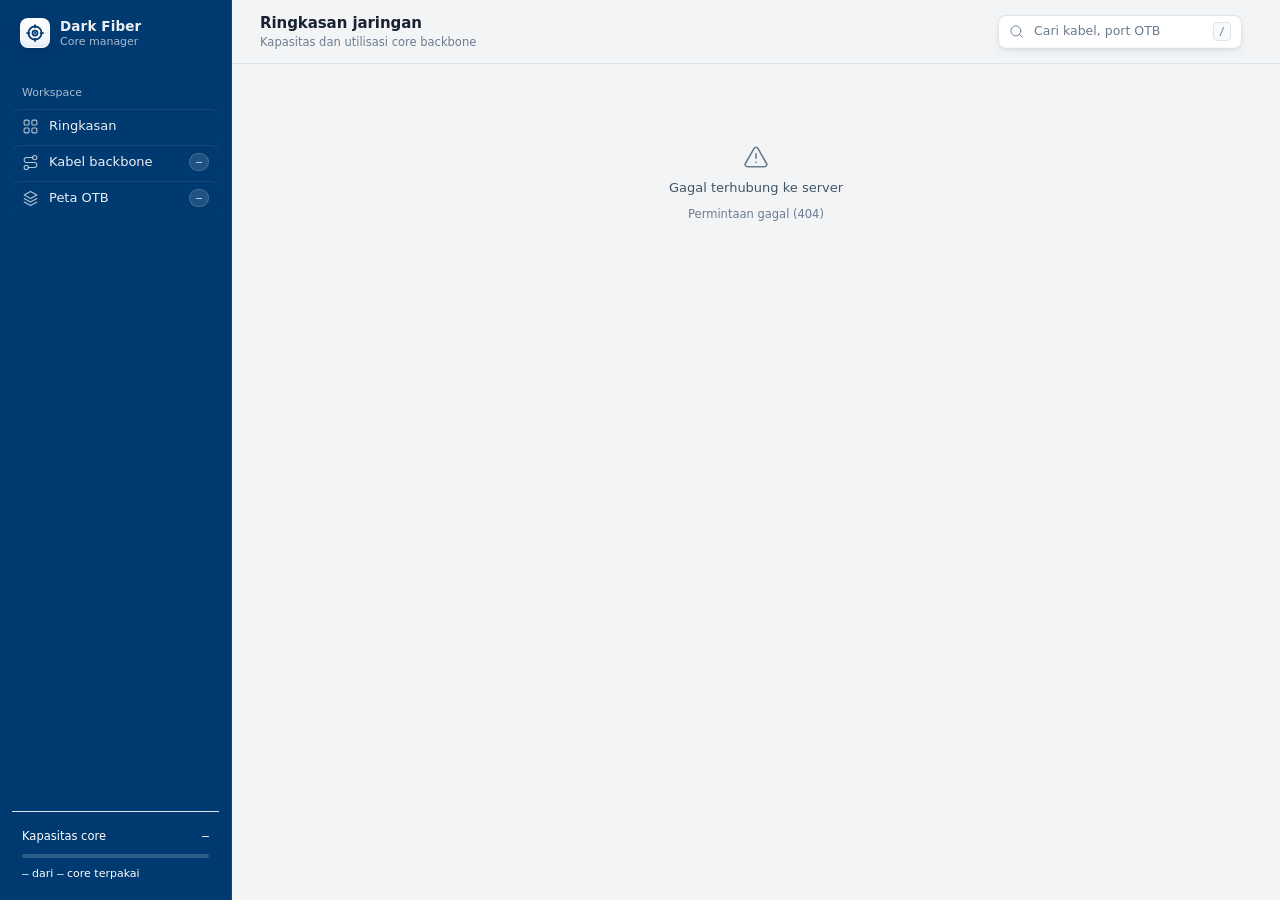
==== public/index.html @ 8e258a44 "fix(vercel): add public static web assets" ====
<!DOCTYPE html>
<html lang="id">
<head>
<meta charset="UTF-8">
<meta name="viewport" content="width=device-width, initial-scale=1.0">
<meta name="color-scheme" content="dark">
<title>Dark Fiber Core Manager</title>
  <link rel="icon" href="data:image/svg+xml,%3Csvg xmlns='http://www.w3.org/2000/svg' viewBox='0 0 32 32'%3E%3Crect width='32' height='32' rx='7' fill='%23ffffff'/%3E%3Cg fill='none' stroke='%23003a70' stroke-width='2.8' stroke-linecap='round' stroke-linejoin='round'%3E%3Ccircle cx='16' cy='16' r='10.5'/%3E%3Ccircle cx='16' cy='16' r='4'/%3E%3Cpath d='M16 3.2v3.8M16 25v3.8M3.2 16H7M25 16h3.8'/%3E%3C/g%3E%3Ccircle cx='16' cy='16' r='1.7' fill='%23003a70'/%3E%3C/svg%3E">
<link rel="stylesheet" href="styles.css">
</head>
<body>
<svg class="sprite" aria-hidden="true">
  <symbol id="i-grid" viewBox="0 0 24 24"><rect x="3" y="3" width="7" height="7" rx="1.5"/><rect x="14" y="3" width="7" height="7" rx="1.5"/><rect x="3" y="14" width="7" height="7" rx="1.5"/><rect x="14" y="14" width="7" height="7" rx="1.5"/></symbol>
  <symbol id="i-route" viewBox="0 0 24 24"><circle cx="6" cy="19" r="3"/><path d="M9 19h8.5a3.5 3.5 0 0 0 0-7h-11a3.5 3.5 0 0 1 0-7H15"/><circle cx="18" cy="5" r="3"/></symbol>
  <symbol id="i-users" viewBox="0 0 24 24"><path d="M16 21v-2a4 4 0 0 0-4-4H6a4 4 0 0 0-4 4v2"/><circle cx="9" cy="7" r="4"/><path d="M22 21v-2a4 4 0 0 0-3-3.87"/><path d="M16 3.13a4 4 0 0 1 0 7.75"/></symbol>
  <symbol id="i-file" viewBox="0 0 24 24"><path d="M14 2H6a2 2 0 0 0-2 2v16a2 2 0 0 0 2 2h12a2 2 0 0 0 2-2V8z"/><path d="M14 2v6h6"/><path d="M16 13H8"/><path d="M16 17H8"/><path d="M10 9H8"/></symbol>
  <symbol id="i-search" viewBox="0 0 24 24"><circle cx="11" cy="11" r="8"/><path d="m21 21-4.3-4.3"/></symbol>
  <symbol id="i-plus" viewBox="0 0 24 24"><path d="M12 5v14"/><path d="M5 12h14"/></symbol>
  <symbol id="i-back" viewBox="0 0 24 24"><path d="m12 19-7-7 7-7"/><path d="M19 12H5"/></symbol>
  <symbol id="i-chevron" viewBox="0 0 24 24"><path d="m9 18 6-6-6-6"/></symbol>
  <symbol id="i-x" viewBox="0 0 24 24"><path d="M18 6 6 18"/><path d="m6 6 12 12"/></symbol>
  <symbol id="i-calendar" viewBox="0 0 24 24"><rect x="3" y="4" width="18" height="18" rx="2"/><path d="M16 2v4"/><path d="M8 2v4"/><path d="M3 10h18"/></symbol>
  <symbol id="i-alert" viewBox="0 0 24 24"><path d="m21.73 18-8-14a2 2 0 0 0-3.48 0l-8 14A2 2 0 0 0 4 21h16a2 2 0 0 0 1.73-3Z"/><path d="M12 9v4"/><path d="M12 17h.01"/></symbol>
  <symbol id="i-check" viewBox="0 0 24 24"><path d="M20 6 9 17l-5-5"/></symbol>
  <symbol id="i-unplug" viewBox="0 0 24 24"><path d="m19 5 3-3"/><path d="m2 22 3-3"/><path d="M6.3 20.3a2.4 2.4 0 0 0 3.4 0L12 18l-6-6-2.3 2.3a2.4 2.4 0 0 0 0 3.4Z"/><path d="M7.5 13.5 10 11"/><path d="M10.5 16.5 13 14"/><path d="m12 6 6 6 2.3-2.3a2.4 2.4 0 0 0 0-3.4l-2.6-2.6a2.4 2.4 0 0 0-3.4 0Z"/></symbol>
  <symbol id="i-edit" viewBox="0 0 24 24"><path d="M17 3a2.85 2.83 0 1 1 4 4L7.5 20.5 2 22l1.5-5.5Z"/><path d="m15 5 4 4"/></symbol>
  <symbol id="i-clock" viewBox="0 0 24 24"><circle cx="12" cy="12" r="10"/><path d="M12 6v6l4 2"/></symbol>
  <symbol id="i-layers" viewBox="0 0 24 24"><path d="m12 2 9 5-9 5-9-5 9-5Z"/><path d="m3 12 9 5 9-5"/><path d="m3 17 9 5 9-5"/></symbol>
  <symbol id="i-link" viewBox="0 0 24 24"><path d="M10 13a5 5 0 0 0 7.54.54l3-3a5 5 0 0 0-7.07-7.07l-1.72 1.71"/><path d="M14 11a5 5 0 0 0-7.54-.54l-3 3a5 5 0 0 0 7.07 7.07l1.71-1.71"/></symbol>
</svg>

<div class="app">
  <aside class="sidebar">
    <a class="brand" href="#/overview" aria-label="Dark Fiber Core Manager">
      <span class="brand-mark" aria-hidden="true">
        <svg viewBox="0 0 32 32" fill="none" stroke="currentColor" stroke-width="2.8" stroke-linecap="round" stroke-linejoin="round">
          <circle cx="16" cy="16" r="10.5"/>
          <circle cx="16" cy="16" r="4"/>
          <path d="M16 3.2v3.8M16 25v3.8M3.2 16H7M25 16h3.8"/>
          <circle cx="16" cy="16" r="1.7" fill="currentColor" stroke="none"/>
        </svg>
      </span>
      <span class="brand-text">
        <span class="brand-name">Dark Fiber</span>
        <span class="brand-sub">Core manager</span>
      </span>
    </a>
    <nav class="nav" aria-label="Navigasi utama">
      <p class="nav-label">Workspace</p>
      <a href="#/overview" class="nav-item" data-nav="overview"><svg class="ico"><use href="#i-grid"/></svg><span>Ringkasan</span></a>
      <a href="#/cables" class="nav-item" data-nav="cables"><svg class="ico"><use href="#i-route"/></svg><span>Kabel backbone</span><span class="nav-count" data-nav-count="cables">–</span></a>
      <a href="#/otb" class="nav-item" data-nav="otb"><svg class="ico"><use href="#i-layers"/></svg><span>Peta OTB</span><span class="nav-count" data-nav-count="otb">–</span></a>

    </nav>
    <div class="side-foot">
      <div class="side-gauge">
        <div class="side-gauge-top"><span>Kapasitas core</span><span class="mono" id="side-pct">–</span></div>
        <div class="meter"><span id="side-fill" style="width:0%"></span></div>
        <p class="side-gauge-note"><span class="mono" id="side-count">–</span> dari <span class="mono" id="side-total">–</span> core terpakai</p>
      </div>
    </div>
  </aside>

  <main class="main">
    <header class="topbar">
      <div class="topbar-title">
        <h1 id="page-title">Ringkasan jaringan</h1>
        <p id="page-sub">Kapasitas dan utilisasi core backbone</p>
      </div>
      <div class="topbar-actions">
        <div class="search-box" id="search-box">
          <label class="search" id="search-wrap">
            <svg class="ico"><use href="#i-search"/></svg>
            <input id="search" type="search" placeholder="Cari kabel, port OTB" autocomplete="off" aria-label="Cari" role="combobox" aria-expanded="false" aria-controls="search-pop">
            <span class="search-kbd" title="Tekan / untuk fokus">/</span>
          </label>
          <div id="search-pop" class="search-pop" hidden></div>
        </div>
        <span id="primary-slot"></span>
      </div>
    </header>
    <div id="view" class="view" aria-live="polite"></div>
  </main>
</div>

<div id="modal-root"></div>
<div id="toast" class="toast" role="status" aria-live="polite"></div>
<script src="app.js"></script>
</body>
</html>
---- public/styles.css ----
﻿/* Dark Fiber Core Manager â€” light dashboard, matched to tampilan.jpg + warna.jpg. */
:root {
  color-scheme: light;
  --bg: #f3f4f6;
  --panel: #ffffff;
  --panel-2: #f8fafc;
  --panel-3: #eef3f9;
  --line: #dde3ea;
  --line-2: #c7d2de;
  --tx: #182230;
  --tx2: #425466;
  --mut: #6b7c8f;
  --accent: #003a70;
  --accent-ink: #ffffff;
  --accent-soft: rgba(0, 58, 112, 0.08);
  --ok: #1a9a6a;
  --warn: #d97706;
  --bad: #d03030;
  --info: #2563eb;
  --r: 12px;
  --mono: ui-monospace, "SFMono-Regular", "JetBrains Mono", "Cascadia Mono", Menlo, Consolas, monospace;
  --sans: "Inter", "SF Pro Display", "Segoe UI", system-ui, -apple-system, "Helvetica Neue", sans-serif;
  --shadow-sm:
    0 1px 1px rgba(24, 34, 48, 0.02),
    0 2px 4px rgba(24, 34, 48, 0.03),
    0 4px 10px rgba(24, 34, 48, 0.04);
  --shadow:
    0 1px 2px rgba(24, 34, 48, 0.02),
    0 4px 8px rgba(24, 34, 48, 0.04),
    0 12px 24px rgba(24, 34, 48, 0.06);
  --shadow-lg:
    0 2px 4px rgba(24, 34, 48, 0.02),
    0 8px 16px rgba(24, 34, 48, 0.05),
    0 24px 48px rgba(24, 34, 48, 0.08);
  --shadow-inset: inset 0 1px 0 rgba(255, 255, 255, 0.92), inset 0 -1px 0 rgba(24, 34, 48, 0.03);
  --ease: cubic-bezier(0.2, 0.7, 0.3, 1);
}

* { box-sizing: border-box; }
html, body { margin: 0; padding: 0; }
body {
  background: var(--bg);
  color: var(--tx);
  font-family: var(--sans);
  font-size: 13px;
  line-height: 1.5;
  -webkit-font-smoothing: antialiased;
  text-rendering: optimizeLegibility;
}
a { color: inherit; text-decoration: none; }
button, input, select, textarea { font: inherit; color: inherit; }
button { cursor: pointer; }
h1, h2, h3, p { margin: 0; }
ul { margin: 0; padding: 0; list-style: none; }
.mono { font-family: var(--mono); font-variant-numeric: tabular-nums; }
.sprite { position: absolute; width: 0; height: 0; overflow: hidden; }
.ico { width: 18px; height: 18px; flex: none; fill: none; stroke: currentColor; stroke-width: 1.5; stroke-linecap: round; stroke-linejoin: round; }
.sr-only { position: absolute; width: 1px; height: 1px; overflow: hidden; clip: rect(0 0 0 0); }

/* Shell ------------------------------------------------------------------ */
.app { display: flex; min-height: 100vh; }
.sidebar {
  width: 232px;
  flex: none;
  display: flex;
  flex-direction: column;
  border-right: 1px solid rgba(255,255,255,0.08);
  background: var(--accent);
  color: #fff;
  position: sticky;
  top: 0;
  height: 100vh;
  padding: 0 12px;
}
.sidebar .brand-mark {
  background: linear-gradient(180deg, #ffffff 0%, #eef4fa 100%);
  color: #003a70;
  box-shadow:
    0 1px 2px rgba(0,0,0,0.06),
    0 4px 8px rgba(0,0,0,0.08),
    0 8px 16px rgba(0,58,112,0.12),
    inset 0 1px 0 rgba(255,255,255,1),
    inset 0 -2px 4px rgba(0,58,112,0.06);
  border: 1px solid rgba(255,255,255,0.7);
}
.sidebar .brand-name, .sidebar .nav-item { color: rgba(255,255,255,0.92); }
.sidebar .brand-sub, .sidebar .nav-label { color: rgba(255,255,255,0.66); }
.sidebar .side-gauge-top, .sidebar .side-gauge-top span, .sidebar .side-gauge-note, .sidebar .side-gauge-note span, .sidebar #side-pct, .sidebar #side-count, .sidebar #side-total { color: #fff; }
.sidebar .nav-item .ico { color: rgba(255,255,255,0.7); }
.sidebar .nav-item:hover { background: rgba(255,255,255,0.1); color: #fff; }
.sidebar .nav-item.active { background: rgba(255,255,255,0.16); color: #fff; }
.sidebar .nav-item.active .ico { color: #fff; }
.sidebar .nav-item.active::before { background: #fff; }
.sidebar .nav-count { background: rgba(255,255,255,0.12); border-color: rgba(255,255,255,0.18); color: rgba(255,255,255,0.9); }
.sidebar .nav-item.active .nav-count { background: rgba(255,255,255,0.22); border-color: rgba(255,255,255,0.3); color: #fff; }
.sidebar .meter { background: rgba(255,255,255,0.18); }
.sidebar .meter > span, .sidebar .meter-fill { background: #fff; }
.brand {
  display: flex;
  align-items: center;
  gap: 10px;
  padding: 18px 8px 16px;
  margin-bottom: 8px;
}
.brand-mark {
  width: 30px;
  height: 30px;
  border: 1px solid var(--line-2);
  border-radius: 8px;
  display: grid;
  place-items: center;
  color: var(--accent);
  background: var(--panel);
  flex: none;
}
.brand-mark svg { width: 20px; height: 20px; }
.brand-text { display: flex; flex-direction: column; line-height: 1.25; }
.brand-name { font-size: 13.5px; font-weight: 600; letter-spacing: 0.01em; }
.brand-sub { font-size: 11px; color: var(--mut); }
.nav { display: flex; flex-direction: column; gap: 2px; padding-top: 12px; }
.nav-label {
  font-size: 11px;
  color: var(--mut);
  padding: 0 10px;
  margin: 0 0 6px;
}
.nav-item {
  display: flex;
  align-items: center;
  gap: 10px;
  height: 34px;
  padding: 0 10px;
  border-radius: 8px;
  color: var(--tx2);
  position: relative;
  box-shadow: inset 0 1px 0 rgba(255,255,255,0.08);
  transition: background-color 0.15s var(--ease), color 0.15s var(--ease), box-shadow 0.15s var(--ease), transform 0.1s var(--ease);
}
.sidebar .nav-item:hover, .sidebar .nav-item.active { box-shadow: 0 2px 8px rgba(0,0,0,0.12), inset 0 1px 0 rgba(255,255,255,0.18); transform: translateY(-1px); }
.nav-item .ico { width: 17px; height: 17px; color: var(--mut); transition: color 0.15s var(--ease); }
.nav-count {
  margin-left: auto;
  font-family: var(--mono);
  font-size: 10px;
  line-height: 1;
  color: var(--mut);
  background: rgba(0,0,0,0.04);
  border: 1px solid var(--line);
  border-radius: 999px;
  padding: 3px 6px;
  min-width: 20px;
  text-align: center;
}
.nav-item.active .nav-count { color: var(--tx2); border-color: var(--line-2); }
.nav-item:hover { background: var(--panel-2); color: var(--tx); }
.nav-item.active { background: var(--panel-3); color: var(--tx); }
.nav-item.active .ico { color: var(--accent); }
.nav-item.active::before {
  content: "";
  position: absolute;
  left: -12px;
  top: 9px;
  bottom: 9px;
  width: 2px;
  border-radius: 0 2px 2px 0;
  background: var(--accent);
}
.side-foot { margin-top: auto; padding: 16px 4px 18px; border-top: 1px solid var(--line); }
.side-gauge { padding: 0 6px; }
.side-gauge-top { display: flex; justify-content: space-between; font-size: 11.5px; color: var(--tx2); margin-bottom: 8px; }
.side-gauge-top .mono { color: var(--tx); font-size: 11.5px; }
.side-gauge-note { margin-top: 8px; font-size: 11px; color: var(--mut); }
.side-gauge-note .mono { color: var(--tx2); }
.meter { height: 4px; border-radius: 2px; background: var(--panel-3); overflow: hidden; }
.meter > span { display: block; height: 100%; border-radius: 2px; background: var(--accent); }

.main { flex: 1; min-width: 0; display: flex; flex-direction: column; }
.topbar {
  height: 64px;
  flex: none;
  display: flex;
  align-items: center;
  justify-content: space-between;
  gap: 16px;
  padding: 0 28px;
  border-bottom: 1px solid var(--line);
  background: var(--bg);
  position: sticky;
  top: 0;
  z-index: 20;
}
.topbar-title { min-width: 0; }
.topbar-title h1 {
  font-size: 15px;
  font-weight: 600;
  letter-spacing: -0.005em;
  white-space: nowrap;
  overflow: hidden;
  text-overflow: ellipsis;
}
.topbar-title p { font-size: 11.5px; color: var(--mut); white-space: nowrap; overflow: hidden; text-overflow: ellipsis; }
.topbar-actions { display: flex; align-items: center; gap: 10px; flex: none; }
.search {
  display: flex;
  align-items: center;
  gap: 8px;
  width: 244px;
  height: 34px;
  padding: 0 10px;
  border: 1px solid var(--line);
  border-radius: 8px;
  background: linear-gradient(180deg,#fff,var(--panel));
  color: var(--mut);
  box-shadow: var(--shadow-sm), var(--shadow-inset);
  transition: border-color 0.15s var(--ease), background-color 0.15s var(--ease), box-shadow 0.15s var(--ease);
}
.search:focus-within { border-color: var(--line-2); background: var(--panel-2); box-shadow: var(--shadow), var(--shadow-inset); }
.search .ico { width: 15px; height: 15px; }
.search input {
  border: 0;
  outline: 0;
  background: transparent;
  width: 100%;
  font-size: 12.5px;
  color: var(--tx);
}
.search input::placeholder { color: var(--mut); }
.search.hidden { display: none; }
.search-box { position: relative; }
.search-kbd { flex: none; font-family: var(--mono); font-size: 10px; color: var(--mut); border: 1px solid var(--line); border-radius: 4px; padding: 1px 5px; background: var(--panel-2); }
.search-pop { position: absolute; top: calc(100% + 6px); left: 0; right: 0; min-width: 360px; width: max(380px, 100%); max-height: 420px; overflow: auto; background: var(--panel); border: 1px solid var(--line-2); border-radius: 12px; box-shadow: 0 16px 40px rgba(0,0,0,0.5); padding: 6px; z-index: 50; }
.sp-head { font-size: 10px; letter-spacing: 0.07em; text-transform: uppercase; color: var(--mut); padding: 8px 9px 5px; font-family: var(--mono); }
.sp-row { display: flex; align-items: flex-start; gap: 8px; padding: 8px 9px; border-radius: 8px; color: var(--tx); text-decoration: none; }
.sp-row:hover { background: rgba(0,0,0,0.04); }
.sp-main { min-width: 0; flex: 1; }
.sp-title { display: block; font-size: 12px; font-weight: 500; overflow: hidden; text-overflow: ellipsis; white-space: nowrap; }
.sp-title mark { background: rgba(227,169,79,0.35); color: var(--tx); border-radius: 2px; padding: 0 1px; }
.sp-sep { color: var(--mut); }
.sp-sub { display: block; font-family: var(--mono); font-size: 10px; color: var(--mut); margin-top: 2px; overflow: hidden; text-overflow: ellipsis; white-space: nowrap; }
.sp-note { display: block; font-size: 11px; color: var(--tx2); margin-top: 2px; overflow: hidden; text-overflow: ellipsis; white-space: nowrap; }
.sp-arrow { color: var(--mut); flex: none; margin-top: 2px; }
.sp-title { font-family: var(--mono); font-weight: 600; }
.sp-more { display: block; text-align: center; padding: 7px; font-size: 11px; color: var(--accent); text-decoration: none; }
.sp-more:hover { text-decoration: underline; }
.sp-empty { padding: 10px 9px; font-size: 11.5px; color: var(--tx2); }

.view { padding: 24px 28px 56px; width: 100%; margin: 0; }

/* Buttons ---------------------------------------------------------------- */
.btn {
  display: inline-flex;
  align-items: center;
  justify-content: center;
  gap: 7px;
  height: 34px;
  padding: 0 14px;
  border-radius: 8px;
  border: 1px solid transparent;
  font-size: 12.5px;
  font-weight: 500;
  white-space: nowrap;
  box-shadow: var(--shadow-sm), var(--shadow-inset);
  transition: background-color 0.15s var(--ease), border-color 0.15s var(--ease), color 0.15s var(--ease), transform 0.1s var(--ease), box-shadow 0.15s var(--ease);
}
.btn .ico { width: 16px; height: 16px; }
.btn:hover { transform: translateY(-1px); box-shadow: var(--shadow), var(--shadow-inset); }
.btn:active { transform: translateY(0); box-shadow: inset 0 2px 4px rgba(24,34,48,0.08); }
.btn-primary { background: var(--accent); color: #fff; border-color: transparent; }
.btn-primary:hover { filter: brightness(1.08); background: var(--accent); }
.btn-ghost { background: transparent; border-color: var(--line); color: var(--tx2); }
.btn-ghost:hover { background: var(--panel-2); color: var(--tx); border-color: var(--line-2); }
.btn-danger { background: rgba(248, 113, 113, 0.1); border-color: rgba(248, 113, 113, 0.28); color: #fca5a5; }
.btn-danger:hover { background: rgba(248, 113, 113, 0.16); }
.btn-icon { width: 30px; height: 30px; padding: 0; border-radius: 7px; background: transparent; border-color: transparent; color: var(--tx2); }
.btn-icon:hover { background: var(--panel-3); color: var(--tx); }
.btn-sm { height: 28px; padding: 0 10px; font-size: 11.5px; border-radius: 7px; }
.btn:disabled { opacity: 0.45; pointer-events: none; }
.btn:focus-visible, .nav-item:focus-visible, .core:focus-visible, .tab:focus-visible, .seg-btn:focus-visible, .cable-card:focus-visible, .cable-bar-row:focus-visible {
  outline: 2px solid var(--accent);
  outline-offset: 2px;
}

/* Page header ------------------------------------------------------------ */
.list-toolbar { display: flex; align-items: center; justify-content: space-between; gap: 12px; margin-bottom: 14px; flex-wrap: wrap; }
.page-head { display: flex; align-items: flex-end; justify-content: space-between; gap: 20px; margin-bottom: 20px; }
.page-head h2 { font-size: 24px; font-weight: 600; letter-spacing: -0.02em; }
.page-head .sub { margin-top: 4px; color: var(--tx2); font-size: 12.5px; }
.page-actions { display: flex; align-items: center; gap: 8px; flex-wrap: wrap; }
.back {
  display: inline-flex;
  align-items: center;
  gap: 6px;
  font-size: 12px;
  color: var(--tx2);
  margin-bottom: 14px;
  padding: 2px 0;
}
.back .ico { width: 15px; height: 15px; }
.back:hover { color: var(--tx); }

/* Panels ----------------------------------------------------------------- */
.panel { background: var(--panel); border: 1px solid var(--line); border-radius: 14px; box-shadow: var(--shadow-sm); }
.panel-head {
  display: flex;
  align-items: center;
  justify-content: space-between;
  gap: 12px;
  padding: 16px 20px 0;
}
.panel-title { font-size: 13.5px; font-weight: 500; }
.panel-meta { font-size: 11.5px; color: var(--mut); }
.panel-link { font-size: 11.5px; color: var(--tx2); display: inline-flex; align-items: center; gap: 4px; white-space: nowrap; }
.panel-link:hover { color: var(--tx); }
.panel-link .ico { width: 13px; height: 13px; }
.panel-body { padding: 16px 20px 20px; }

/* KPIs ------------------------------------------------------------------- */
.kpis { display: grid; grid-template-columns: 1.5fr 1fr 1fr 1fr; gap: 12px; margin-bottom: 16px; }

/* Site board ------------------------------------------------------------- */
.board-head { display: flex; align-items: flex-end; justify-content: space-between; gap: 16px; flex-wrap: wrap; margin-bottom: 16px; }
.board-title { font-size: 22px; font-weight: 600; letter-spacing: -0.02em; }
.board-sub { font-size: 12px; color: var(--mut); margin-top: 4px; }
.board-sync { display: inline-flex; align-items: center; gap: 6px; margin-top: 6px; font-size: 11px; color: var(--mut); }
.board-sync .ico { width: 13px; height: 13px; }
.board-sync-warn { color: #b45309; }
.board-stats { display: flex; gap: 8px; flex-wrap: wrap; }
.board-stats span { display: inline-flex; align-items: center; gap: 6px; padding: 6px 10px; border-radius: 8px; background: linear-gradient(180deg,#fff,var(--panel)); border: 1px solid var(--line); font-size: 11px; color: var(--mut); box-shadow: var(--shadow-sm), var(--shadow-inset); }
.board-stats b { color: var(--tx); font-family: var(--mono); font-size: 11.5px; font-weight: 500; }
.board { display: grid; grid-template-columns: repeat(5, minmax(0, 1fr)); gap: 12px; margin-bottom: 16px; align-items: start; }
.board-col { background: var(--panel); border: 1px solid var(--line); border-radius: 12px; padding: 12px; min-width: 0; box-shadow: var(--shadow-sm); }
.board-col-head { display: flex; align-items: center; gap: 8px; padding: 0 2px 10px; margin-bottom: 2px; border-bottom: 1px solid var(--line); }
.board-dot { width: 8px; height: 8px; border-radius: 50%; flex: none; }
.board-col-name { font-size: 10.5px; letter-spacing: 0.07em; text-transform: uppercase; color: var(--tx2); font-weight: 600; }
.board-col-count { margin-left: auto; font-family: var(--mono); font-size: 10px; color: var(--mut); background: rgba(0,0,0,0.04); padding: 2px 7px; border-radius: 999px; }
.board-cards { display: flex; flex-direction: column; gap: 8px; margin-top: 10px; max-height: 320px; overflow-y: auto; padding-right: 2px; }
.board-cards::-webkit-scrollbar { width: 4px; }
.board-cards::-webkit-scrollbar-thumb { background: var(--line-2); border-radius: 4px; }
.site-card { display: flex; flex-direction: column; gap: 8px; padding: 10px; background: var(--panel-2); border: 1px solid var(--line); border-radius: 10px; color: inherit; text-decoration: none; box-shadow: var(--shadow-sm); transition: border-color 0.12s var(--ease), background-color 0.12s var(--ease), transform 0.12s var(--ease), box-shadow 0.12s var(--ease); }
.site-card:hover { border-color: var(--line-2); background: var(--panel-3); transform: translateY(-2px); box-shadow: var(--shadow); }
.site-card-top { display: flex; align-items: center; gap: 8px; min-width: 0; }
.site-avatar { width: 26px; height: 26px; border-radius: 7px; display: grid; place-items: center; font-size: 9px; font-weight: 700; background: rgba(0,58,112,0.06); flex: none; }
.site-name { font-size: 12px; font-weight: 500; line-height: 1.3; min-width: 0; white-space: nowrap; overflow: hidden; text-overflow: ellipsis; }
.site-card-foot { display: flex; align-items: center; justify-content: space-between; font-family: var(--mono); font-size: 10px; color: var(--mut); }
.site-otb { color: var(--tx2); }
.board-empty { font-size: 11px; color: var(--mut); padding: 8px 2px; }
.chart-panel { margin-bottom: 14px; box-shadow: var(--shadow-sm); }
.chart { width: 100%; height: auto; display: block; }
.chart-grid { stroke: var(--line); stroke-width: 1; }
.chart-y, .chart-x { fill: var(--mut); font-size: 10px; font-family: var(--mono); }
.chart-y { text-anchor: end; }
.chart-x { text-anchor: middle; }
.chart-bar { fill: var(--accent); opacity: 0.9; }
.chart-bar:hover { opacity: 1; }
.chart-val { fill: var(--tx2); font-size: 10px; font-family: var(--mono); text-anchor: middle; }
.kpi { background: var(--panel); border: 1px solid var(--line); border-radius: 12px; padding: 16px 18px 15px; }
.kpi-label { font-size: 11.5px; color: var(--tx2); display: flex; align-items: center; gap: 6px; }
.kpi-value { font-family: var(--mono); font-variant-numeric: tabular-nums; font-size: 26px; font-weight: 500; letter-spacing: -0.02em; margin-top: 8px; line-height: 1.1; }
.kpi-value small { font-size: 12px; font-weight: 400; color: var(--mut); letter-spacing: 0; margin-left: 4px; }
.kpi-note { margin-top: 7px; font-size: 11px; color: var(--mut); }
.kpi-note strong { color: var(--warn); font-weight: 500; }
.kpi.alert .kpi-value { color: var(--warn); }

/* Overview layout -------------------------------------------------------- */
.overview-grid { display: grid; grid-template-columns: minmax(0, 1.65fr) minmax(320px, 0.85fr); gap: 14px; align-items: start; }
.overview-side { display: flex; flex-direction: column; gap: 14px; }

.cable-bars { display: flex; flex-direction: column; }
.cable-bar-row {
  display: block;
  color: inherit;
  padding: 13px 0 14px;
  border-top: 1px solid var(--line);
  cursor: pointer;
}
.cable-bar-row:first-child { border-top: 0; padding-top: 4px; }
.cable-bar-row:hover .bar-name { color: var(--tx); }
.bar-top { display: flex; align-items: baseline; justify-content: space-between; gap: 12px; margin-bottom: 9px; }
.bar-name { font-size: 12.5px; font-weight: 500; color: var(--tx2); transition: color 0.15s var(--ease); }
.bar-code { font-family: var(--mono); font-size: 10.5px; color: var(--mut); margin-left: 7px; white-space: nowrap; }
.bar-figures { font-family: var(--mono); font-size: 11.5px; color: var(--tx2); white-space: nowrap; font-variant-numeric: tabular-nums; }
.bar-figures .pct { color: var(--tx); margin-left: 7px; }
.bar-figures .size { color: var(--mut); }
.stack { display: flex; gap: 1px; height: 10px; border-radius: 3px; overflow: hidden; background: var(--panel-3); }
.stack .seg { height: 100%; min-width: 3px; border-radius: 1px; }
.stack .seg:first-child { border-radius: 3px 1px 1px 3px; }
.stack .seg:last-child { border-radius: 1px 3px 3px 1px; }
.legend { display: flex; flex-wrap: wrap; gap: 6px 16px; margin-top: 14px; padding-top: 14px; border-top: 1px solid var(--line); }
.legend-item { display: inline-flex; align-items: center; gap: 7px; font-size: 11px; color: var(--tx2); }
.legend-item .count { color: var(--mut); font-family: var(--mono); font-size: 10.5px; }
.dot { width: 7px; height: 7px; border-radius: 50%; flex: none; background: currentColor; }
.dot-neutral { background: var(--panel-3); box-shadow: inset 0 0 0 1px var(--line-2); }

/* Expiring list ---------------------------------------------------------- */
.exp-list { display: flex; flex-direction: column; }
.exp-row {
  display: flex;
  align-items: center;
  gap: 12px;
  width: 100%;
  padding: 10px 0;
  border: 0;
  border-top: 1px solid var(--line);
  background: none;
  color: inherit;
  font: inherit;
  text-align: left;
  cursor: pointer;
}
.exp-row:first-child { border-top: 0; padding-top: 2px; }
.exp-row:hover .exp-name { color: var(--tx); }
.exp-main { min-width: 0; flex: 1; display: block; }
.exp-name { display: block; font-size: 12.5px; font-weight: 500; color: var(--tx2); white-space: nowrap; overflow: hidden; text-overflow: ellipsis; transition: color 0.15s var(--ease); }
.exp-meta { display: block; font-size: 11px; color: var(--mut); margin-top: 2px; white-space: nowrap; overflow: hidden; text-overflow: ellipsis; }
.exp-side { display: block; text-align: right; flex: none; }
.exp-date { display: block; font-family: var(--mono); font-size: 11px; color: var(--tx2); }
.exp-days { display: block; font-size: 10.5px; margin-top: 2px; color: var(--warn); }
.exp-days.bad { color: var(--bad); }
.exp-days.info { color: var(--info); }

/* Ranks ------------------------------------------------------------------ */
.rank-list { display: flex; flex-direction: column; gap: 11px; }
.rank-row { display: grid; grid-template-columns: 10px minmax(0, 1fr) auto; align-items: center; gap: 9px; }
.rank-name { font-size: 12px; color: var(--tx2); white-space: nowrap; overflow: hidden; text-overflow: ellipsis; }
.rank-val { font-family: var(--mono); font-size: 11px; color: var(--tx2); font-variant-numeric: tabular-nums; }
.rank-bar { grid-column: 2 / 4; height: 3px; background: var(--panel-3); border-radius: 2px; overflow: hidden; margin-top: -4px; }
.rank-bar span { display: block; height: 100%; border-radius: 2px; }

/* Size utilization ------------------------------------------------------- */
.size-grid { display: grid; grid-template-columns: repeat(3, 1fr); gap: 0; margin-top: 16px; border-top: 1px solid var(--line); }
.size-item { padding: 16px 16px 4px 0; }
.size-item + .size-item { border-left: 1px solid var(--line); padding-left: 16px; }
.size-top { display: flex; align-items: baseline; justify-content: space-between; gap: 8px; margin-bottom: 8px; }
.size-label { font-size: 12px; color: var(--tx2); }
.size-pct { font-family: var(--mono); font-size: 12px; color: var(--tx); font-variant-numeric: tabular-nums; }
.size-fig { font-family: var(--mono); font-size: 10.5px; color: var(--mut); margin-top: 7px; }

/* Cable cards ------------------------------------------------------------ */
.cable-grid { display: grid; grid-template-columns: repeat(auto-fill, minmax(300px, 1fr)); gap: 12px; }
.cable-card {
  display: flex;
  flex-direction: column;
  background: var(--panel);
  border: 1px solid var(--line);
  border-radius: 12px;
  padding: 16px 18px 14px;
  cursor: pointer;
  transition: border-color 0.15s var(--ease), background-color 0.15s var(--ease);
}
.cable-card:hover { border-color: var(--line-2); background: var(--panel-2); }
.card-rack { font-size: 13px; font-weight: 800; letter-spacing: 0.04em; text-transform: uppercase; color: var(--accent); margin-bottom: 8px; line-height: 1.2; }
.card-top { display: flex; align-items: center; justify-content: space-between; gap: 8px; margin-bottom: 8px; }
.code { font-family: var(--mono); font-size: 10.5px; color: var(--mut); letter-spacing: 0.01em; }
.cable-name { font-size: 15.5px; font-weight: 600; letter-spacing: -0.01em; }
.route { font-size: 11.5px; color: var(--mut); margin-top: 3px; min-height: 34px; }
.fiber-strip { display: flex; gap: 2px; height: 3px; margin: 10px 0 14px; border-radius: 2px; overflow: hidden; }
.fiber-strip span { flex: 1; }
.cable-metrics { display: flex; align-items: baseline; justify-content: space-between; gap: 8px; margin-bottom: 8px; }
.metric-big { font-family: var(--mono); font-size: 19px; font-weight: 500; letter-spacing: -0.02em; font-variant-numeric: tabular-nums; }
.metric-sub { font-size: 11px; color: var(--mut); }
.metric-pct { font-family: var(--mono); font-size: 12px; color: var(--tx2); font-variant-numeric: tabular-nums; }
.card-foot { display: flex; align-items: center; justify-content: space-between; gap: 8px; margin-top: 12px; padding-top: 11px; border-top: 1px solid var(--line); font-size: 11px; color: var(--mut); }
.card-foot .link { color: var(--tx2); display: inline-flex; align-items: center; gap: 3px; }
.card-foot .link .ico { width: 13px; height: 13px; }
.cable-card:hover .card-foot .link { color: var(--tx); }

/* Detail ---------------------------------------------------------------- */
.detail-head { display: flex; align-items: flex-start; justify-content: space-between; gap: 16px; margin-bottom: 18px; }
.detail-title-row { display: flex; align-items: center; gap: 10px; flex-wrap: wrap; }
.detail-title { font-size: 24px; font-weight: 600; letter-spacing: -0.02em; }
.detail-sub { margin-top: 4px; font-size: 12.5px; color: var(--tx2); }
.code-chip {
  font-family: var(--mono);
  font-size: 10.5px;
  color: var(--tx2);
  border: 1px solid var(--line);
  background: var(--panel);
  border-radius: 5px;
  padding: 2px 6px;
}
.stats-strip {
  display: grid;
  grid-template-columns: repeat(6, 1fr);
  background: var(--panel);
  border: 1px solid var(--line);
  border-radius: 12px;
  margin-bottom: 14px;
  overflow: hidden;
}
.stat-cell { padding: 13px 16px; }
.stat-cell + .stat-cell { border-left: 1px solid var(--line); }
.stat-label { font-size: 10.5px; color: var(--mut); }
.stat-value { font-family: var(--mono); font-size: 16px; font-weight: 500; margin-top: 3px; font-variant-numeric: tabular-nums; letter-spacing: -0.01em; }
.stat-value small { font-size: 10.5px; color: var(--mut); font-weight: 400; }
.stat-value.accent { color: var(--accent); }

/* Map ------------------------------------------------------------------- */
.map-panel { padding: 0; }
.map-toolbar { display: flex; align-items: flex-start; justify-content: space-between; gap: 16px; padding: 16px 18px 14px; flex-wrap: wrap; }
.map-tools { display: flex; align-items: center; gap: 8px; flex-wrap: wrap; }
.segmented { display: flex; background: var(--panel-2); border: 1px solid var(--line); border-radius: 8px; padding: 2px; box-shadow: var(--shadow-sm), var(--shadow-inset); }
.seg-btn { height: 26px; padding: 0 10px; border: 0; border-radius: 6px; background: transparent; color: var(--tx2); font-size: 11.5px; }
.seg-btn:hover { color: var(--tx); }
.seg-btn.active { background: var(--panel-3); color: var(--tx); box-shadow: inset 0 0 0 1px var(--line-2); }
.map-legend { display: flex; flex-wrap: wrap; align-items: center; gap: 7px 14px; padding: 0 18px 14px; }
.map-legend .legend-item { font-size: 11px; }
.tube-grid {
  display: grid;
  grid-template-columns: repeat(auto-fill, minmax(178px, 1fr));
  gap: 8px;
  padding: 0 18px 18px;
}
.tube { background: var(--bg); border: 1px solid var(--line); border-radius: 10px; padding: 9px 9px 10px; }
.tube-head { display: flex; align-items: baseline; justify-content: space-between; gap: 6px; margin-bottom: 7px; }
.tube-name { font-family: var(--mono); font-size: 10.5px; color: var(--tx2); }
.tube-count { font-family: var(--mono); font-size: 9.5px; color: var(--mut); }
.cores { display: grid; grid-template-columns: repeat(6, 1fr); gap: 4px; }
/* Panel LC: 144 -> 24 kolom x 4 core x 2 baris, 288 -> 24 kolom x 12 core */
.panel-map-wrap { overflow: visible; padding: 0 18px 18px; }
.panel-map { width: 100%; }
.panel-map-bands { display: flex; flex-direction: column; gap: 12px; }
.panel-band { width: 100%; display: flex; align-items: flex-start; gap: 8px; }
.band-label { width: 72px; flex: none; font-family: var(--mono); font-size: 9.5px; color: var(--mut); padding-top: 5px; }
.band-cols { display: grid; grid-template-columns: repeat(24, minmax(0, 1fr)); gap: 2px; width: 100%; flex: 1; min-width: 0; }
.panel-col { display: grid; grid-template-rows: repeat(4, 22px); gap: 2px; min-width: 0; }
.panel-col .core { width: 100%; min-width: 0; height: 22px; font-size: 8px; border-radius: 3px; }
/* 72 core: fisik 96, 4 kolom besar 2x2, tiap kolom 24 core staggered (12 kolom kecil x 3 baris) */
.panel-map-72 { display: grid; grid-template-columns: repeat(2, minmax(0, 1fr)); gap: 14px; max-width: 980px; margin: 0 auto; }
.panel-72-big { background: var(--panel-2); border: 1px solid var(--line); border-radius: 10px; padding: 10px; min-width: 0; box-shadow: var(--shadow-sm); }
.panel-72-big-void { opacity: 0.72; }
.panel-72-big-label { font-family: var(--mono); font-size: 10px; color: var(--mut); margin-bottom: 8px; }
.panel-72-big-grid { display: grid; grid-template-columns: repeat(12, minmax(0, 1fr)); gap: 2px; }
.panel-col-72 { display: grid; grid-template-rows: repeat(3, 22px); gap: 2px; min-width: 0; }
.panel-map-72 .core { width: 100%; min-width: 0; height: 22px; font-size: 8px; border-radius: 3px; }
.panel-map-72 .core-slot-empty { display: block; width: 100%; height: 22px; }
@media (max-width: 920px) {
  .panel-map-72 { grid-template-columns: 1fr; }
}

/* 288 core saja: 12 kolom ke samping, tiap kolom 4 core x 6 baris (24 core) */
.panel-map-wrap-scroll { overflow-x: auto; }
.panel-map-288 { display: grid; grid-template-columns: repeat(12, minmax(0, 1fr)); gap: 12px; }
.panel-col-288 { display: grid; grid-template-columns: repeat(4, minmax(0, 1fr)); grid-auto-rows: 26px; gap: 3px; padding: 4px; background: var(--panel-2); border-radius: 8px; min-width: 0; }
.panel-map-288 .core { width: 100%; min-width: 0; height: 26px; font-size: 9px; border-radius: 4px; }
/* layar sempit: 6 kolom per baris biar kotak core tidak mengecil */
@media (max-width: 1600px) {
  .panel-map-288 { grid-template-columns: repeat(6, minmax(0, 1fr)); }
}
.panel-col .core-void { visibility: visible; opacity: 0.28; background: transparent; border-style: dashed; color: var(--mut); pointer-events: none; }
.core {
  position: relative;
  height: 27px;
  min-width: 0;
  padding: 0;
  border-radius: 4px;
  border: 1px solid var(--line-2);
  background: var(--panel-2);
  color: var(--tx2);
  font-family: var(--mono);
  font-size: 10px;
  display: flex;
  align-items: center;
  justify-content: center;
  gap: 3px;
  transition: border-color 0.12s var(--ease), background-color 0.12s var(--ease), opacity 0.12s var(--ease);
}
.core .fiber-dot { width: 4px; height: 4px; border-radius: 50%; flex: none; box-shadow: 0 0 0 1px rgba(0, 0, 0, 0.25); }
.core:hover { border-color: var(--tx2); background: var(--panel-3); z-index: 2; }
.core.core-readonly { cursor: default; }
.core.core-readonly:hover { z-index: auto; filter: none; }
.core.leased { border-color: transparent; color: #111318; font-weight: 600; }
.core.leased:hover { filter: brightness(1.12); }
.core.selected { box-shadow: inset 0 0 0 2px var(--accent); border-color: var(--accent); }
.core.selected::after {
  content: "";
  position: absolute;
  top: 2px;
  right: 2px;
  width: 5px;
  height: 5px;
  border-radius: 50%;
  background: var(--accent);
}
.core.dim { opacity: 0.22; }
.core.dim:hover { opacity: 0.7; }
.map-foot { display: flex; justify-content: space-between; gap: 12px; padding: 0 18px 16px; font-size: 11px; color: var(--mut); flex-wrap: wrap; }

/* Selection tray --------------------------------------------------------- */
.tray {
  position: sticky;
  bottom: 16px;
  z-index: 15;
  margin-top: 14px;
  display: flex;
  align-items: center;
  justify-content: space-between;
  gap: 16px;
  padding: 12px 16px;
  background: var(--panel-3);
  border: 1px solid var(--line-2);
  border-radius: 12px;
  box-shadow: 0 12px 32px rgba(0, 0, 0, 0.35);
}
.tray[hidden] { display: none; }
.tray-info { display: flex; align-items: center; gap: 12px; min-width: 0; }
.tray-count { font-family: var(--mono); font-size: 15px; color: var(--accent); white-space: nowrap; }
.tray-label { font-size: 12px; color: var(--tx2); }
.tray-ranges { font-family: var(--mono); font-size: 10.5px; color: var(--mut); white-space: nowrap; overflow: hidden; text-overflow: ellipsis; max-width: 420px; }
.tray-actions { display: flex; align-items: center; gap: 8px; flex: none; }

/* Tables ----------------------------------------------------------------- */
.table-wrap { overflow-x: auto; border: 1px solid var(--line); border-radius: 12px; background: var(--panel); box-shadow: var(--shadow-sm); }
table { width: 100%; border-collapse: collapse; min-width: 760px; }
th {
  text-align: left;
  font-size: 10.5px;
  font-weight: 500;
  color: var(--mut);
  padding: 10px 14px;
  border-bottom: 1px solid var(--line);
  white-space: nowrap;
}
td { padding: 11px 14px; border-bottom: 1px solid var(--line); font-size: 12.5px; color: var(--tx2); vertical-align: middle; }
tbody tr:last-child td { border-bottom: 0; }
tbody tr { transition: background-color 0.12s var(--ease); }
tbody tr:hover { background: rgba(255, 255, 255, 0.015); }
tr.row-link { cursor: pointer; }
td.num, th.num { text-align: right; font-variant-numeric: tabular-nums; }
.cell-main { color: var(--tx); font-size: 12.5px; }
.cell-sub { color: var(--mut); font-size: 10.5px; margin-top: 1px; }
.cell-tenant { display: flex; align-items: center; gap: 9px; }
.cell-tenant .dot { width: 8px; height: 8px; }
.cell-actions { display: flex; justify-content: flex-end; gap: 4px; }
.mono-sm { font-family: var(--mono); font-size: 11px; }
.muted { color: var(--mut); }

/* State ------------------------------------------------------------------ */
.state { display: inline-flex; align-items: center; gap: 6px; font-size: 11px; white-space: nowrap; }
.state .dot { width: 6px; height: 6px; }
.state-ok { color: var(--ok); }
.state-warn { color: var(--warn); }
.state-bad { color: var(--bad); }
.state-info { color: var(--info); }
.state-muted { color: var(--mut); }

/* Tabs ------------------------------------------------------------------- */
.tabs { display: flex; align-items: center; gap: 4px; margin-bottom: 14px; flex-wrap: wrap; }
.tab {
  height: 30px;
  padding: 0 11px;
  border-radius: 7px;
  border: 1px solid transparent;
  background: transparent;
  color: var(--tx2);
  font-size: 12px;
  display: inline-flex;
  align-items: center;
  gap: 6px;
}
.tab:hover { background: var(--panel); color: var(--tx); }
.tab.active { background: var(--panel-3); border-color: var(--line); color: var(--tx); }
.tab-count { font-family: var(--mono); font-size: 10px; color: var(--mut); }
.tab.active .tab-count { color: var(--tx2); }

/* Forms / modal ---------------------------------------------------------- */
.overlay {
  position: fixed;
  inset: 0;
  z-index: 60;
  display: grid;
  place-items: center;
  padding: 24px;
  background: rgba(4, 6, 7, 0.72);
  animation: fade 0.14s var(--ease);
}
.modal {
  width: min(540px, 100%);
  max-height: min(86vh, 760px);
  display: flex;
  flex-direction: column;
  background: var(--panel);
  border: 1px solid var(--line-2);
  border-radius: 14px;
  box-shadow: 0 24px 64px rgba(0, 0, 0, 0.5);
  animation: rise 0.16s var(--ease);
}
.modal.wide { width: min(640px, 100%); }
.modal-head { padding: 18px 20px 0; display: flex; align-items: flex-start; justify-content: space-between; gap: 16px; }
.modal-title { font-size: 15px; font-weight: 600; letter-spacing: -0.01em; }
.modal-sub { font-size: 11.5px; color: var(--mut); margin-top: 3px; }
.modal-body { padding: 16px 20px 20px; overflow-y: auto; flex: 1 1 auto; min-height: 0; }
.modal > form { display: flex; flex-direction: column; min-height: 0; overflow: hidden; }
.modal-foot { display: flex; align-items: center; justify-content: flex-end; gap: 8px; padding: 14px 20px; border-top: 1px solid var(--line); }
.modal-foot .spacer { flex: 1; }
@keyframes fade { from { opacity: 0; } to { opacity: 1; } }
@keyframes rise { from { opacity: 0; transform: translateY(6px); } to { opacity: 1; transform: translateY(0); } }

.field { display: flex; flex-direction: column; gap: 6px; margin-bottom: 13px; }
.field:last-child { margin-bottom: 0; }
.field label { font-size: 11.5px; color: var(--tx2); }
.field input, .field select, .field textarea {
  width: 100%;
  height: 36px;
  padding: 0 10px;
  border: 1px solid var(--line);
  border-radius: 8px;
  background: var(--bg);
  font-size: 12.5px;
  color: var(--tx);
  outline: none;
  transition: border-color 0.15s var(--ease), box-shadow 0.15s var(--ease);
}
.field textarea { height: auto; padding: 8px 10px; resize: vertical; min-height: 60px; line-height: 1.45; }
.field select { appearance: none; background-image: linear-gradient(45deg, transparent 50%, var(--mut) 50%), linear-gradient(135deg, var(--mut) 50%, transparent 50%); background-position: calc(100% - 14px) 15px, calc(100% - 9px) 15px; background-size: 5px 5px, 5px 5px; background-repeat: no-repeat; padding-right: 28px; }
.field input:focus, .field select:focus, .field textarea:focus { border-color: var(--line-2); box-shadow: 0 0 0 3px var(--accent-soft); }
.field input::placeholder, .field textarea::placeholder { color: var(--mut); }
.field .help { font-size: 10.5px; color: var(--mut); }
.grid2 { display: grid; grid-template-columns: 1fr 1fr; gap: 12px; }
.grid2 .field { margin-bottom: 0; }
.field-row { margin-top: 13px; }

.selected-box { border: 1px solid var(--line); border-radius: 10px; background: var(--bg); padding: 12px 14px; margin-bottom: 15px; }
.selected-box .sel-top { display: flex; align-items: baseline; justify-content: space-between; gap: 8px; }
.selected-box .sel-count { font-family: var(--mono); font-size: 14px; color: var(--accent); }
.selected-box .sel-cable { font-size: 12px; color: var(--tx2); }
.selected-box .sel-ranges { font-family: var(--mono); font-size: 10.5px; color: var(--mut); margin-top: 6px; line-height: 1.7; max-height: 66px; overflow-y: auto; }
.form-error { font-size: 11.5px; color: var(--bad); margin-top: 10px; }

.def-grid { display: grid; grid-template-columns: 1fr 1fr; gap: 14px 20px; }
.def-label { font-size: 10.5px; color: var(--mut); margin-bottom: 2px; }
.def-value { font-size: 12.5px; color: var(--tx); word-break: break-word; }
.def-value.mono { font-size: 11.5px; }
.modal-note { font-size: 12px; color: var(--tx2); line-height: 1.55; }

/* Tenant detail ---------------------------------------------------------- */
.tenant-head { display: flex; align-items: center; gap: 14px; margin-bottom: 18px; }
.tenant-avatar { width: 44px; height: 44px; border-radius: 10px; display: grid; place-items: center; font-size: 16px; font-weight: 600; color: #111318; flex: none; }
.contact-grid { display: grid; grid-template-columns: repeat(3, 1fr); gap: 16px; }
.contact-item .def-label { margin-bottom: 3px; }
.contact-item .def-value { font-size: 12.5px; }
.detail-grid { display: grid; grid-template-columns: minmax(0, 1fr) 280px; gap: 14px; align-items: start; }
.detail-side { display: flex; flex-direction: column; gap: 14px; }

/* Empty / loading -------------------------------------------------------- */
.empty { display: flex; flex-direction: column; align-items: center; justify-content: center; gap: 8px; padding: 56px 20px; text-align: center; }
.empty .ico { width: 26px; height: 26px; color: var(--mut); }
.empty-title { font-size: 13px; color: var(--tx2); }
.empty-sub { font-size: 11.5px; color: var(--mut); max-width: 360px; }
.loading { padding: 64px 20px; text-align: center; color: var(--mut); font-size: 12px; }

/* Toast ------------------------------------------------------------------ */
.toast {
  position: fixed;
  right: 20px;
  bottom: 20px;
  z-index: 80;
  max-width: 380px;
  padding: 11px 15px;
  background: var(--panel-3);
  border: 1px solid var(--line-2);
  border-left: 2px solid var(--ok);
  border-radius: 9px;
  font-size: 12.5px;
  color: var(--tx);
  box-shadow: 0 12px 32px rgba(0, 0, 0, 0.4);
  opacity: 0;
  transform: translateY(6px);
  pointer-events: none;
  transition: opacity 0.18s var(--ease), transform 0.18s var(--ease);
}
.toast.show { opacity: 1; transform: translateY(0); }
.toast.bad { border-left-color: var(--bad); }
.toast.warn { border-left-color: var(--warn); }

/* Responsive ------------------------------------------------------------- */
@media (max-width: 1180px) {
  .kpis { grid-template-columns: 1fr 1fr; }
  .overview-grid { grid-template-columns: minmax(0, 1.4fr) minmax(290px, 1fr); }
  .stats-strip { grid-template-columns: repeat(3, 1fr); }
  .stat-cell:nth-child(4) { border-left: 0; border-top: 1px solid var(--line); }
  .stat-cell:nth-child(5), .stat-cell:nth-child(6) { border-top: 1px solid var(--line); }
  .board { grid-template-columns: repeat(3, minmax(0, 1fr)); }
}
@media (max-width: 980px) {
  .sidebar { width: 68px; padding: 0 8px; }
  .brand { justify-content: center; padding: 16px 0 12px; }
  .brand-text, .nav-label, .nav-item span, .side-foot { display: none; }
  .nav-item { justify-content: center; padding: 0; }
  .nav-item.active::before { left: -8px; }
  .topbar { padding: 0 20px; }
  .view { padding: 20px; }
  .overview-grid { grid-template-columns: 1fr; }
  .detail-grid { grid-template-columns: 1fr; }
  .detail-side { flex-direction: row; flex-wrap: wrap; }
  .detail-side > .panel { flex: 1 1 260px; }
  .contact-grid { grid-template-columns: 1fr 1fr; }
}
@media (max-width: 760px) {
  .app { flex-direction: column; }
  .sidebar { width: 100%; height: auto; position: static; flex-direction: row; align-items: center; padding: 6px 12px; border-right: 0; border-bottom: 1px solid var(--line); }
  .brand { padding: 6px 4px 6px 0; margin: 0; }
  .brand-mark { width: 26px; height: 26px; }
  .nav { flex-direction: row; padding: 0; gap: 2px; }
  .nav-item { width: 34px; }
  .nav-item.active::before { display: none; }
  .nav-item.active { box-shadow: inset 0 0 0 1px var(--line-2); }
  .topbar { height: auto; min-height: 56px; padding: 10px 16px; flex-wrap: wrap; position: static; gap: 10px; }
  .topbar-title p { display: none; }
  .topbar-actions { width: 100%; }
  .search { width: auto; flex: 1; }
  .view { padding: 16px 16px 48px; }
  .page-head { flex-direction: column; align-items: flex-start; gap: 12px; }
  .kpis { grid-template-columns: 1fr 1fr; gap: 8px; }
  .kpi { padding: 13px 14px; }
  .kpi-value { font-size: 21px; }
  .board { grid-template-columns: repeat(5, 240px); overflow-x: auto; -webkit-overflow-scrolling: touch; padding-bottom: 4px; }
  .board-head { flex-direction: column; align-items: flex-start; }
  .size-grid { grid-template-columns: 1fr; }
  .size-item { padding: 12px 0; }
  .size-item + .size-item { border-left: 0; border-top: 1px solid var(--line); padding-left: 0; }
  .stats-strip { grid-template-columns: 1fr 1fr; }
  .stat-cell:nth-child(3), .stat-cell:nth-child(5) { border-left: 0; }
  .stat-cell:nth-child(3) { border-top: 1px solid var(--line); }
  .stat-cell:nth-child(n + 4) { border-top: 1px solid var(--line); }
  .stat-cell:nth-child(4) { border-left: 1px solid var(--line); }
  .tube-grid { grid-template-columns: repeat(auto-fill, minmax(158px, 1fr)); padding: 0 12px 14px; }
  .map-toolbar, .map-legend, .map-foot { padding-left: 12px; padding-right: 12px; }
  .tray { flex-direction: column; align-items: stretch; gap: 10px; }
  .tray-ranges { max-width: 100%; }
  .tray-actions { justify-content: flex-end; }
  .contact-grid { grid-template-columns: 1fr; }
  .grid2 { grid-template-columns: 1fr; }
  .def-grid { grid-template-columns: 1fr; }
  .toast { left: 16px; right: 16px; bottom: 16px; max-width: none; }
}
@media (max-width: 460px) {
  .cable-grid { grid-template-columns: 1fr; }
}
@media (max-width: 520px) {
  .tube-grid { grid-template-columns: 1fr; }
  .core { height: 34px; }
}

/* OTB / Google Sheets map ------------------------------------------------ */
.is-hidden { display: none !important; }
.otb-layout { display: grid; grid-template-columns: 258px minmax(0, 1fr); gap: 14px; align-items: start; }
.otb-index { padding: 12px; position: sticky; top: 78px; }
.otb-index-head { display: flex; justify-content: space-between; align-items: center; padding: 2px 4px 10px; font-size: 10.5px; letter-spacing: 0.08em; text-transform: uppercase; color: var(--mut); }
.otb-tabs { display: flex; flex-direction: column; gap: 2px; max-height: 52vh; overflow: auto; }
.otb-tab { display: flex; align-items: center; justify-content: space-between; gap: 8px; padding: 8px 9px; border-radius: 8px; color: var(--tx2); font-size: 12px; transition: background 0.12s var(--ease), color 0.12s var(--ease); }
.otb-tab:hover { background: rgba(255, 255, 255, 0.03); color: var(--tx); }
.otb-tab.active { background: var(--accent-soft); color: var(--accent); }
.otb-tab-name { overflow: hidden; text-overflow: ellipsis; white-space: nowrap; }
.otb-tab-meta { display: flex; align-items: center; gap: 5px; font-size: 10.5px; color: var(--mut); flex: none; }
.otb-tab.active .otb-tab-meta { color: var(--accent); opacity: 0.85; }
.otb-sync { border-top: 1px solid var(--line); margin-top: 10px; padding: 10px 4px 0; display: flex; flex-direction: column; gap: 4px; font-size: 11px; color: var(--tx2); }
.otb-sync .link { color: var(--tx2); margin-top: 2px; }
.otb-sync .link:hover { color: var(--accent); }
.otb-main { min-width: 0; display: flex; flex-direction: column; gap: 12px; }
.otb-head { display: flex; align-items: center; justify-content: space-between; gap: 14px; padding: 12px 14px; flex-wrap: wrap; }
.otb-title { font-size: 15px; font-weight: 600; letter-spacing: -0.01em; }
.otb-sub { font-size: 11px; color: var(--mut); margin-top: 2px; }
.otb-search { width: 260px; }
.otb-cards { display: grid; grid-template-columns: repeat(auto-fill, minmax(280px, 1fr)); gap: 12px; }
.otb-card { display: flex; flex-direction: column; gap: 10px; padding: 14px; min-height: 132px; background: var(--panel); border: 1px solid var(--line); border-radius: 12px; color: inherit; text-decoration: none; box-shadow: var(--shadow-sm); transition: border-color 0.12s var(--ease), background-color 0.12s var(--ease), transform 0.12s var(--ease), box-shadow 0.12s var(--ease); }
.otb-card:hover { border-color: var(--line-2); background: var(--panel-2); transform: translateY(-2px); box-shadow: var(--shadow); }
.otb-card-top { display: flex; align-items: center; justify-content: space-between; gap: 8px; }
.otb-card-rak { font-family: var(--mono); font-size: 9.5px; letter-spacing: 0.06em; text-transform: uppercase; color: var(--accent); background: var(--accent-soft); border-radius: 5px; padding: 3px 7px; max-width: 70%; overflow: hidden; text-overflow: ellipsis; white-space: nowrap; }
.otb-card-size { font-family: var(--mono); font-size: 10px; color: var(--mut); flex: none; }
.otb-card-name { font-size: 12.5px; font-weight: 500; line-height: 1.4; min-height: 36px; display: -webkit-box; -webkit-line-clamp: 2; -webkit-box-orient: vertical; overflow: hidden; }
.otb-card-foot { display: flex; align-items: center; justify-content: space-between; gap: 8px; font-size: 10.5px; color: var(--mut); margin-top: auto; padding-top: 8px; border-top: 1px solid rgba(0,0,0,0.04); }
.otb-card .meter { margin-top: 1px; }
.otb-back { display: inline-block; font-size: 10.5px; color: var(--mut); margin-bottom: 5px; }
.otb-back:hover { color: var(--accent); }
.otb-head-main { min-width: 0; }
.otb-head-actions { display: flex; align-items: center; gap: 8px; flex-wrap: wrap; }
.otb-error { display: flex; gap: 10px; align-items: flex-start; padding: 12px 14px; border-color: rgba(251, 191, 36, 0.3); color: var(--warn); font-size: 12px; }
.otb-error strong { display: block; color: var(--tx); font-weight: 600; margin-bottom: 2px; }
.otb-error p { color: var(--tx2); font-family: var(--mono); font-size: 10.5px; word-break: break-word; }
.otb-table table { min-width: 640px; }
.otb-table th { position: sticky; top: 0; background: var(--panel); z-index: 2; }
.otb-group td { background: var(--panel-2); border-bottom: 1px solid var(--line); padding: 8px 14px; }
.otb-section { display: inline-block; font-family: var(--mono); font-size: 9.5px; letter-spacing: 0.06em; text-transform: uppercase; color: var(--accent); background: var(--accent-soft); border-radius: 5px; padding: 2px 6px; margin-right: 8px; }
.otb-panel { color: var(--tx); font-size: 12px; font-weight: 500; }
.otb-count { float: right; font-family: var(--mono); font-size: 10px; color: var(--mut); }
.otb-port { font-family: var(--mono); font-size: 11.5px; color: var(--tx); white-space: nowrap; }
.otb-note { max-width: 520px; color: var(--tx2); }
@media (max-width: 960px) {
  .otb-layout { grid-template-columns: 1fr; }
  .otb-index { position: static; }
  .otb-tabs { flex-direction: row; overflow-x: auto; max-height: none; padding-bottom: 4px; }
  .otb-tab { flex: none; }
  .otb-search { width: 100%; }
}

/* Sheet mirror â€” OTB asli di Ringkasan & Kabel Backbone -------------------- */
.bar-sheet { margin-top: 6px; }
.sheet-badge { display: inline-flex; align-items: center; gap: 5px; font-family: var(--mono); font-size: 10px; padding: 2px 7px; border-radius: 20px; background: rgba(63, 182, 139, 0.12); color: #7dd8b3; border: 1px solid rgba(63, 182, 139, 0.25); }
.sheet-line { display: flex; gap: 7px; align-items: flex-start; margin-top: 8px; padding: 8px 9px; border-radius: 8px; background: rgba(63, 182, 139, 0.08); font-size: 11px; color: var(--tx2); line-height: 1.45; }
.sheet-line strong { color: #a5eac8; font-weight: 600; }
.sheet-dot { flex: none; width: 7px; height: 7px; border-radius: 50%; background: #3fb68b; margin-top: 5px; }
.sheet-dot-legend { color: #3fb68b; background: #3fb68b; }
.core.sheet { color: #c9f5e2; border-color: #3fb68b; }
.core.sheet.selected { outline: 2px solid var(--accent); outline-offset: 1px; }
.sheet-banner { margin: 10px 0 0; padding: 10px 12px; border-radius: 10px; background: rgba(63, 182, 139, 0.10); border: 1px solid rgba(63, 182, 139, 0.28); color: #c9f5e2; font-size: 12px; line-height: 1.5; }
.size-sheet { margin-top: 4px; font-family: var(--mono); font-size: 10px; color: #7dd8b3; }
.sheet-list { display: flex; flex-direction: column; gap: 8px; }
.sheet-row { display: grid; grid-template-columns: 1fr auto; gap: 2px 8px; padding: 8px 9px; border-radius: 9px; background: var(--panel-2); border: 1px solid var(--line); text-decoration: none; color: inherit; }
.sheet-row:hover { border-color: var(--line-2); }
.sheet-main { min-width: 0; }
.sheet-name { display: block; font-size: 12px; font-weight: 500; color: var(--tx); overflow: hidden; text-overflow: ellipsis; white-space: nowrap; }
.sheet-sub { display: block; font-family: var(--mono); font-size: 10px; color: var(--mut); margin-top: 2px; }
.sheet-pct { font-family: var(--mono); font-size: 11px; color: #7dd8b3; align-self: center; }
.sheet-bar { grid-column: 1 / -1; height: 4px; border-radius: 4px; background: var(--panel-3); overflow: hidden; }
.sheet-bar span { display: block; height: 100%; background: #3fb68b; }
.row-used td { background: rgba(63, 182, 139, 0.05); }
.cell-sub.mono { font-size: 10px; color: var(--mut); margin-top: 1px; }
.short-otb { letter-spacing: 0.01em; }
.cable-name.short-otb { font-size: 19px; }
.bar-name.short-otb { letter-spacing: 0.01em; }
.bar-breakdown, .metric-breakdown { font-family: var(--mono); font-size: 10px; color: #7dd8b3; margin-top: 4px; }
.metric-breakdown { margin-bottom: 6px; }
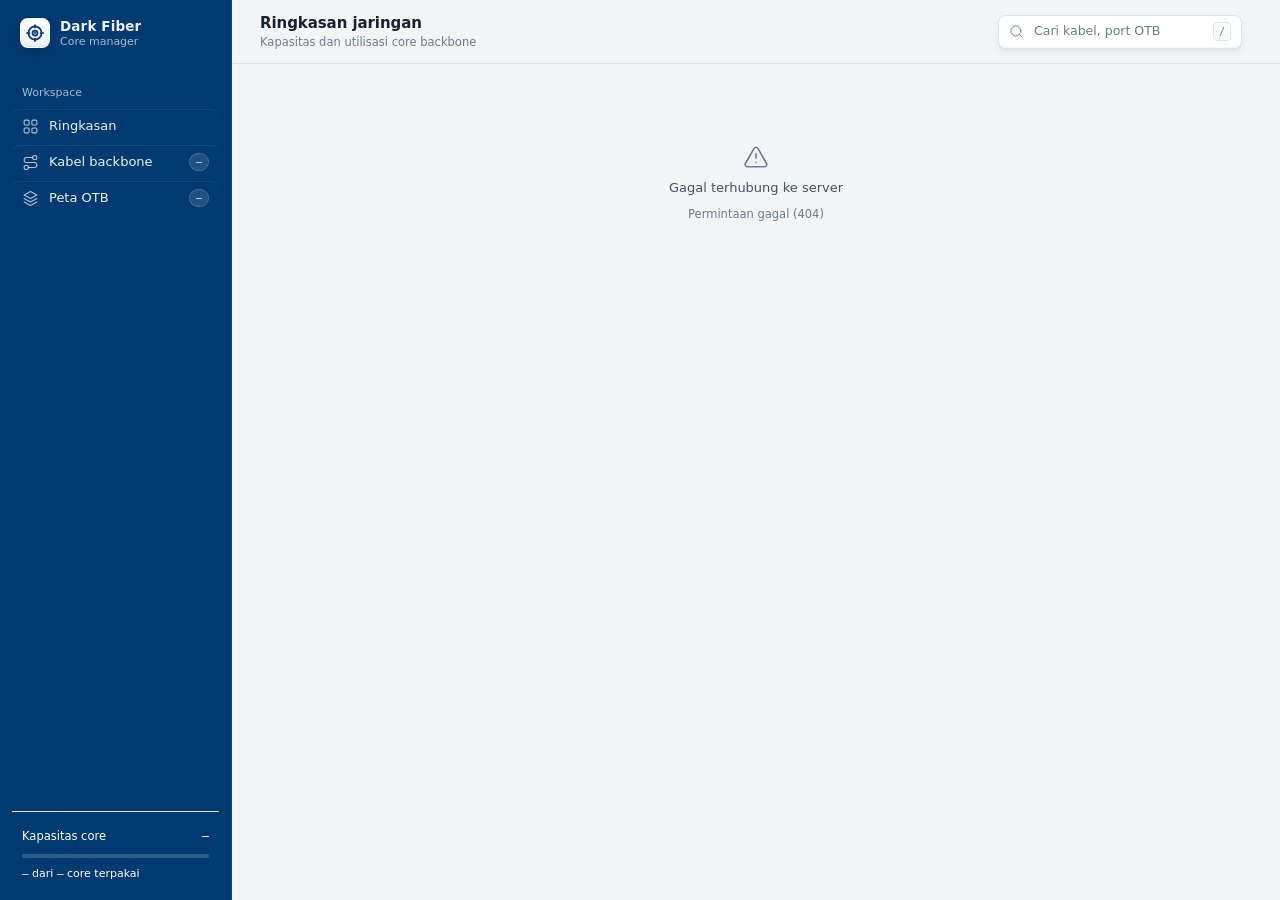
==== commit be0bf83f: "fix: auth, loading UX, cache, and API hardening - Add APP_PASSWORD bearer-token auth with login gate" ====
--- a/public/index.html
+++ b/public/index.html
@@ -9,6 +9,7 @@
 <link rel="stylesheet" href="styles.css">
 </head>
 <body>
+<div id="route-progress" class="route-progress" aria-hidden="true"><span></span></div>
 <svg class="sprite" aria-hidden="true">
   <symbol id="i-grid" viewBox="0 0 24 24"><rect x="3" y="3" width="7" height="7" rx="1.5"/><rect x="14" y="3" width="7" height="7" rx="1.5"/><rect x="3" y="14" width="7" height="7" rx="1.5"/><rect x="14" y="14" width="7" height="7" rx="1.5"/></symbol>
   <symbol id="i-route" viewBox="0 0 24 24"><circle cx="6" cy="19" r="3"/><path d="M9 19h8.5a3.5 3.5 0 0 0 0-7h-11a3.5 3.5 0 0 1 0-7H15"/><circle cx="18" cy="5" r="3"/></symbol>
@@ -27,6 +28,7 @@
   <symbol id="i-clock" viewBox="0 0 24 24"><circle cx="12" cy="12" r="10"/><path d="M12 6v6l4 2"/></symbol>
   <symbol id="i-layers" viewBox="0 0 24 24"><path d="m12 2 9 5-9 5-9-5 9-5Z"/><path d="m3 12 9 5 9-5"/><path d="m3 17 9 5 9-5"/></symbol>
   <symbol id="i-link" viewBox="0 0 24 24"><path d="M10 13a5 5 0 0 0 7.54.54l3-3a5 5 0 0 0-7.07-7.07l-1.72 1.71"/><path d="M14 11a5 5 0 0 0-7.54-.54l-3 3a5 5 0 0 0 7.07 7.07l1.71-1.71"/></symbol>
+  <symbol id="i-lock" viewBox="0 0 24 24"><rect x="4" y="10" width="16" height="10" rx="2.5"/><path d="M8 10V7a4 4 0 0 1 8 0v3"/><circle cx="12" cy="15" r="1.3" fill="currentColor" stroke="none"/></symbol>
 </svg>
 
 <div class="app">
@@ -77,14 +79,38 @@
           <div id="search-pop" class="search-pop" hidden></div>
         </div>
         <span id="primary-slot"></span>
+        <button id="logout" class="btn btn-ghost btn-logout" type="button" hidden>
+          <svg class="ico"><use href="#i-lock"/></svg><span>Keluar</span>
+        </button>
       </div>
     </header>
     <div id="view" class="view" aria-live="polite"></div>
   </main>
 </div>
 
+<div id="auth-gate" class="auth-gate" hidden>
+  <form id="auth-form" class="auth-card" autocomplete="on">
+    <span class="auth-logo" aria-hidden="true">
+      <svg viewBox="0 0 32 32"><g fill="none" stroke="currentColor" stroke-width="2.4" stroke-linecap="round"><circle cx="16" cy="16" r="10.5"/><circle cx="16" cy="16" r="4"/><path d="M16 3.2v3.8M16 25v3.8M3.2 16H7M25 16h3.8"/></g><circle cx="16" cy="16" r="1.7" fill="currentColor"/></svg>
+    </span>
+    <h2>Akses terbatas</h2>
+    <p class="auth-sub">Masukkan password workspace untuk membuka Dark Fiber Core Manager.</p>
+    <label class="auth-field">
+      <span>Password</span>
+      <input id="auth-password" type="password" name="password" required autocomplete="current-password" placeholder="••••••••">
+    </label>
+    <p id="auth-error" class="auth-error" role="alert"></p>
+    <button id="auth-submit" class="btn btn-primary auth-btn" type="submit">Masuk</button>
+    <p class="auth-foot">Data internal — jangan dibagikan ke luar tim.</p>
+  </form>
+</div>
 <div id="modal-root"></div>
 <div id="toast" class="toast" role="status" aria-live="polite"></div>
+<div id="load-overlay" class="load-overlay" role="progressbar" aria-label="Progres memuat data" aria-valuemin="0" aria-valuemax="100" aria-valuenow="0" hidden aria-live="polite">
+  <div class="load-top"><strong id="load-label">Memuat data…</strong><span class="mono" id="load-pct">0%</span></div>
+  <div class="lbar"><span id="load-bar"></span></div>
+  <span class="load-foot">Data kabel, tenant, dan peta OTB</span>
+</div>
 <script src="app.js"></script>
 </body>
 </html>
--- a/public/styles.css
+++ b/public/styles.css
@@ -37,6 +37,7 @@
 }
 
 * { box-sizing: border-box; }
+[hidden] { display: none !important; }
 html, body { margin: 0; padding: 0; }
 body {
   background: var(--bg);
@@ -746,7 +747,158 @@
 .empty .ico { width: 26px; height: 26px; color: var(--mut); }
 .empty-title { font-size: 13px; color: var(--tx2); }
 .empty-sub { font-size: 11.5px; color: var(--mut); max-width: 360px; }
-.loading { padding: 64px 20px; text-align: center; color: var(--mut); font-size: 12px; }
+.loading { padding: 64px 20px; text-align: center; color: var(--mut); font-size: 12px; display: flex; flex-direction: column; align-items: center; gap: 10px; }
+.spin { width: 18px; height: 18px; border: 2px solid var(--line); border-top-color: var(--accent); border-radius: 50%; animation: spin 0.75s linear infinite; }
+@keyframes spin { to { transform: rotate(360deg); } }
+@media (prefers-reduced-motion: reduce) { .spin { animation: none; } }
+
+.load-overlay { position: fixed; z-index: 90; right: 20px; bottom: 20px; width: min(320px, calc(100vw - 32px)); padding: 12px 14px; background: var(--panel); border: 1px solid var(--line); border-radius: var(--r); box-shadow: var(--shadow-lg); display: flex; flex-direction: column; gap: 8px; }
+.load-overlay[hidden] { display: none; }
+.load-top { display: flex; align-items: baseline; justify-content: space-between; gap: 12px; }
+.load-top strong { font-size: 12px; font-weight: 600; color: var(--tx); }
+.load-top .mono { font-size: 12px; color: var(--accent); font-weight: 600; }
+.lbar { height: 5px; border-radius: 99px; background: var(--panel-3); overflow: hidden; }
+.lbar span { display: block; height: 100%; width: 0%; border-radius: inherit; background: var(--accent); transition: width 0.18s var(--ease); }
+.load-foot { font-size: 11px; color: var(--mut); }
+@media (max-width: 600px) { .load-overlay { right: 16px; left: 16px; bottom: 16px; width: auto; } }
+
+/* Route progress + skeleton loading --------------------------------------- */
+.route-progress {
+  position: fixed;
+  inset: 0 0 auto 0;
+  height: 2px;
+  z-index: 200;
+  pointer-events: none;
+  opacity: 0;
+  transition: opacity 0.18s var(--ease);
+}
+.route-progress.on { opacity: 1; }
+.route-progress > span {
+  display: block;
+  height: 100%;
+  width: 0;
+  background: linear-gradient(90deg, var(--accent), #2f7fd1 60%, var(--accent));
+  box-shadow: 0 0 8px rgba(0, 58, 112, 0.45);
+  transition: width 0.5s var(--ease);
+}
+.route-progress.on > span { width: 72%; }
+.route-progress.on.done > span { width: 100%; transition: width 0.16s linear; }
+
+.skeleton { display: grid; gap: 16px; padding: 4px 0 24px; }
+.sk-top { display: flex; align-items: center; justify-content: space-between; gap: 16px; }
+.sk {
+  display: block;
+  border-radius: 7px;
+  background: linear-gradient(100deg, var(--panel-3) 20%, #f7fafd 40%, var(--panel-3) 60%);
+  background-size: 220% 100%;
+  animation: sk-shimmer 1.15s ease-in-out infinite;
+}
+.sk-title { width: 190px; height: 20px; border-radius: 6px; }
+.sk-chip { width: 88px; height: 24px; border-radius: 999px; }
+.sk-grid { display: grid; grid-template-columns: repeat(auto-fit, minmax(180px, 1fr)); gap: 12px; }
+.sk-card {
+  display: grid;
+  gap: 9px;
+  padding: 15px 16px;
+  border: 1px solid var(--line);
+  border-radius: var(--r);
+  background: var(--panel);
+  box-shadow: var(--shadow-sm);
+}
+.sk-block {
+  display: grid;
+  gap: 10px;
+  padding: 18px;
+  border: 1px solid var(--line);
+  border-radius: var(--r);
+  background: var(--panel);
+  box-shadow: var(--shadow-sm);
+}
+.sk-line { height: 11px; }
+.sk-line.w40 { width: 40%; }
+.sk-line.w70 { width: 70%; }
+.sk-note {
+  display: flex;
+  align-items: center;
+  justify-content: center;
+  gap: 8px;
+  padding-top: 4px;
+  font-size: 11.5px;
+  color: var(--mut);
+}
+@keyframes sk-shimmer {
+  0% { background-position: 100% 0; }
+  100% { background-position: -100% 0; }
+}
+
+.spinner {
+  width: 13px;
+  height: 13px;
+  border-radius: 50%;
+  border: 2px solid var(--line-2);
+  border-top-color: var(--accent);
+  animation: spin 0.7s linear infinite;
+  flex: none;
+}
+@keyframes spin { to { transform: rotate(360deg); } }
+
+/* Auth gate --------------------------------------------------------------- */
+.auth-gate {
+  position: fixed;
+  inset: 0;
+  z-index: 300;
+  display: grid;
+  place-items: center;
+  padding: 24px;
+  background:
+    radial-gradient(120% 90% at 50% 0%, rgba(0, 58, 112, 0.09), transparent 60%),
+    var(--bg);
+}
+.auth-gate[hidden] { display: none; }
+.auth-card {
+  width: min(380px, 100%);
+  display: grid;
+  gap: 10px;
+  padding: 30px 28px 24px;
+  border: 1px solid var(--line);
+  border-radius: 16px;
+  background: var(--panel);
+  box-shadow: var(--shadow-lg);
+  text-align: center;
+  animation: auth-in 0.28s var(--ease);
+}
+.auth-logo { display: grid; place-items: center; margin: 0 auto 2px; width: 46px; height: 46px; color: var(--accent); }
+.auth-logo svg { width: 42px; height: 42px; }
+.auth-card h2 { font-size: 17px; font-weight: 600; letter-spacing: -0.01em; }
+.auth-sub { font-size: 12px; color: var(--mut); line-height: 1.55; margin-bottom: 6px; }
+.auth-field { display: grid; gap: 6px; text-align: left; }
+.auth-field span { font-size: 11px; font-weight: 600; color: var(--tx2); letter-spacing: 0.01em; }
+.auth-field input {
+  height: 40px;
+  padding: 0 12px;
+  border: 1px solid var(--line-2);
+  border-radius: 9px;
+  background: var(--panel-2);
+  transition: border-color 0.15s var(--ease), box-shadow 0.15s var(--ease);
+}
+.auth-field input:focus {
+  outline: none;
+  border-color: var(--accent);
+  background: var(--panel);
+  box-shadow: 0 0 0 3px var(--accent-soft);
+}
+.auth-error { min-height: 16px; font-size: 11.5px; color: var(--bad); }
+.auth-btn { width: 100%; height: 40px; margin-top: 2px; }
+.auth-foot { font-size: 10.5px; color: var(--mut); margin-top: 4px; }
+@keyframes auth-in {
+  from { opacity: 0; transform: translateY(8px) scale(0.99); }
+  to { opacity: 1; transform: none; }
+}
+body.auth-locked .app { filter: saturate(0.6); }
+.btn-logout { height: 32px; padding: 0 12px; font-size: 12px; }
+@media (prefers-reduced-motion: reduce) {
+  .sk, .spinner, .route-progress > span, .auth-card { animation: none; transition: none; }
+}
 
 /* Toast ------------------------------------------------------------------ */
 .toast {
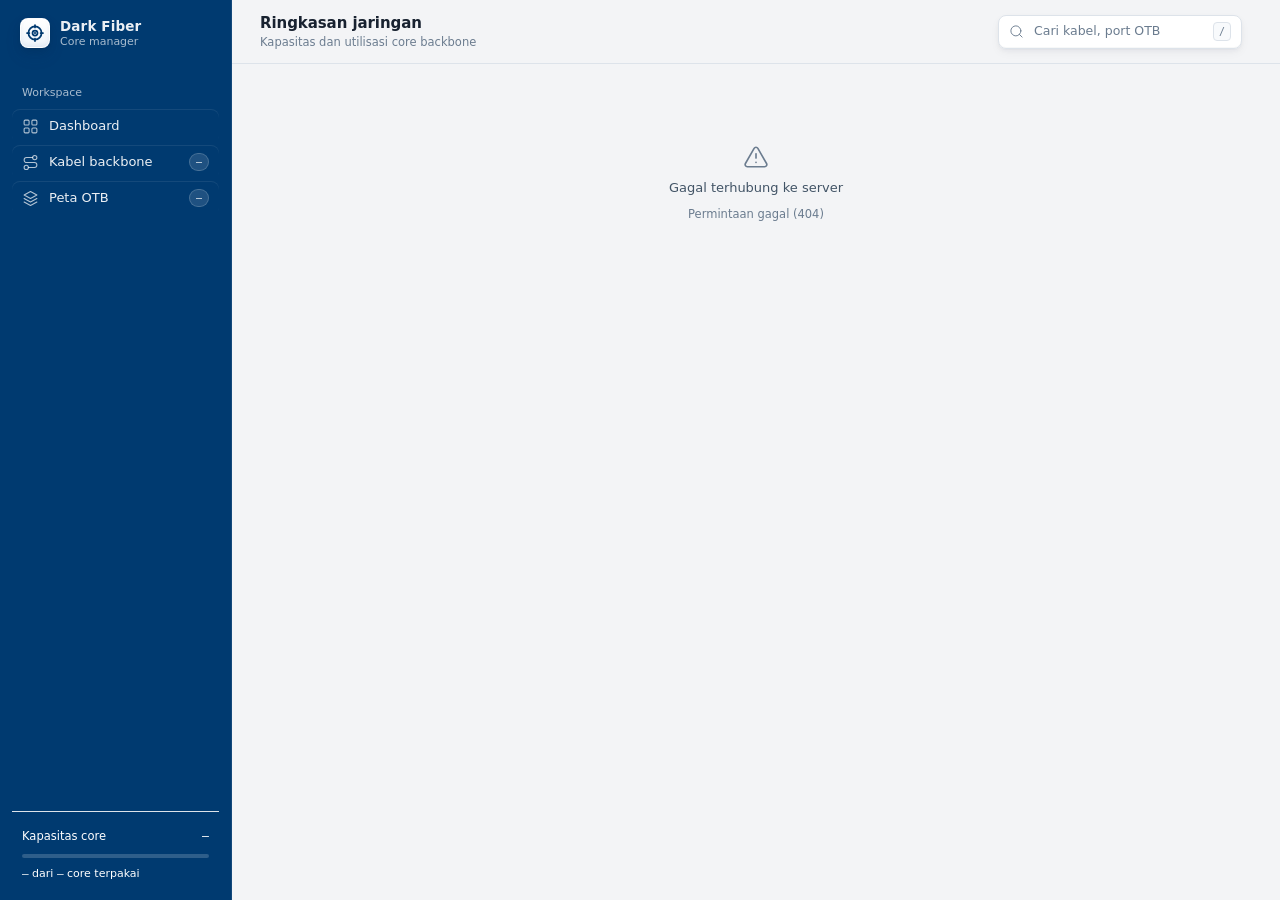
==== commit a39f3284: "ui: simplify dashboard and rename overview" ====
--- a/public/index.html
+++ b/public/index.html
@@ -49,7 +49,7 @@
     </a>
     <nav class="nav" aria-label="Navigasi utama">
       <p class="nav-label">Workspace</p>
-      <a href="#/overview" class="nav-item" data-nav="overview"><svg class="ico"><use href="#i-grid"/></svg><span>Ringkasan</span></a>
+      <a href="#/overview" class="nav-item" data-nav="overview"><svg class="ico"><use href="#i-grid"/></svg><span>Dashboard</span></a>
       <a href="#/cables" class="nav-item" data-nav="cables"><svg class="ico"><use href="#i-route"/></svg><span>Kabel backbone</span><span class="nav-count" data-nav-count="cables">–</span></a>
       <a href="#/otb" class="nav-item" data-nav="otb"><svg class="ico"><use href="#i-layers"/></svg><span>Peta OTB</span><span class="nav-count" data-nav-count="otb">–</span></a>
 
--- a/public/styles.css
+++ b/public/styles.css
@@ -1,4 +1,4 @@
-﻿/* Dark Fiber Core Manager â€” light dashboard, matched to tampilan.jpg + warna.jpg. */
+﻿/* Dark Fiber Core Manager — light dashboard, matched to tampilan.jpg + warna.jpg. */
 :root {
   color-scheme: light;
   --bg: #f3f4f6;
@@ -766,23 +766,37 @@
 .route-progress {
   position: fixed;
   inset: 0 0 auto 0;
-  height: 2px;
+  height: 4px;
   z-index: 200;
   pointer-events: none;
   opacity: 0;
-  transition: opacity 0.18s var(--ease);
+  overflow: hidden;
+  background: var(--panel-3);
+  transition: opacity 0.12s var(--ease);
 }
 .route-progress.on { opacity: 1; }
 .route-progress > span {
   display: block;
   height: 100%;
-  width: 0;
-  background: linear-gradient(90deg, var(--accent), #2f7fd1 60%, var(--accent));
-  box-shadow: 0 0 8px rgba(0, 58, 112, 0.45);
-  transition: width 0.5s var(--ease);
-}
-.route-progress.on > span { width: 72%; }
-.route-progress.on.done > span { width: 100%; transition: width 0.16s linear; }
+  width: 34%;
+  border-radius: 999px;
+  background: var(--accent);
+  box-shadow: none;
+  transform: translateX(-120%);
+  animation: meter-slide 1.1s ease-in-out infinite;
+}
+.route-progress.on.done > span {
+  width: 100%;
+  transform: translateX(0);
+  border-radius: 0;
+  animation: none;
+  transition: width 0.18s ease-out, transform 0.18s ease-out;
+}
+@keyframes meter-slide {
+  0% { transform: translateX(-120%); }
+  60% { transform: translateX(220%); }
+  100% { transform: translateX(220%); }
+}
 
 .skeleton { display: grid; gap: 16px; padding: 4px 0 24px; }
 .sk-top { display: flex; align-items: center; justify-content: space-between; gap: 16px; }
@@ -825,6 +839,34 @@
   padding-top: 4px;
   font-size: 11.5px;
   color: var(--mut);
+}
+.sk-loading {
+  display: grid;
+  gap: 8px;
+  max-width: 320px;
+  margin: 2px auto 0;
+  padding: 12px 14px;
+  border: 1px solid var(--line);
+  border-radius: 10px;
+  background: var(--panel);
+  box-shadow: var(--shadow-sm);
+}
+.sk-loading-top {
+  display: flex;
+  align-items: baseline;
+  justify-content: space-between;
+  gap: 12px;
+  font-size: 12.5px;
+  font-weight: 600;
+  color: var(--tx);
+}
+.sk-loading-sub { font-size: 11px; font-weight: 500; color: var(--mut); }
+.sk-meter { height: 6px; background: var(--panel-3); }
+.sk-meter > span {
+  width: 38%;
+  background: var(--accent);
+  border-radius: 999px;
+  animation: meter-slide 1.1s ease-in-out infinite;
 }
 @keyframes sk-shimmer {
   0% { background-position: 100% 0; }
@@ -1008,6 +1050,10 @@
 .otb-sync { border-top: 1px solid var(--line); margin-top: 10px; padding: 10px 4px 0; display: flex; flex-direction: column; gap: 4px; font-size: 11px; color: var(--tx2); }
 .otb-sync .link { color: var(--tx2); margin-top: 2px; }
 .otb-sync .link:hover { color: var(--accent); }
+.otb-sheet-link { margin-top: 6px; justify-content: flex-start; width: 100%; color: var(--tx2); font-size: 11.5px; }
+.otb-sheet-link .ico { color: var(--mut); }
+.otb-sheet-link:hover { color: var(--accent); border-color: rgba(0,58,112,0.2); background: var(--accent-soft); }
+.otb-sheet-link:hover .ico { color: var(--accent); }
 .otb-main { min-width: 0; display: flex; flex-direction: column; gap: 12px; }
 .otb-head { display: flex; align-items: center; justify-content: space-between; gap: 14px; padding: 12px 14px; flex-wrap: wrap; }
 .otb-title { font-size: 15px; font-weight: 600; letter-spacing: -0.01em; }
@@ -1022,8 +1068,10 @@
 .otb-card-name { font-size: 12.5px; font-weight: 500; line-height: 1.4; min-height: 36px; display: -webkit-box; -webkit-line-clamp: 2; -webkit-box-orient: vertical; overflow: hidden; }
 .otb-card-foot { display: flex; align-items: center; justify-content: space-between; gap: 8px; font-size: 10.5px; color: var(--mut); margin-top: auto; padding-top: 8px; border-top: 1px solid rgba(0,0,0,0.04); }
 .otb-card .meter { margin-top: 1px; }
-.otb-back { display: inline-block; font-size: 10.5px; color: var(--mut); margin-bottom: 5px; }
-.otb-back:hover { color: var(--accent); }
+.otb-back { margin-bottom: 8px; color: var(--tx2); background: var(--panel-2); border-color: var(--line); }
+.otb-back:hover { color: var(--accent); border-color: rgba(0,58,112,0.2); background: var(--accent-soft); }
+.otb-back .ico { color: var(--mut); }
+.otb-back:hover .ico { color: var(--accent); }
 .otb-head-main { min-width: 0; }
 .otb-head-actions { display: flex; align-items: center; gap: 8px; flex-wrap: wrap; }
 .otb-error { display: flex; gap: 10px; align-items: flex-start; padding: 12px 14px; border-color: rgba(251, 191, 36, 0.3); color: var(--warn); font-size: 12px; }
@@ -1045,7 +1093,7 @@
   .otb-search { width: 100%; }
 }
 
-/* Sheet mirror â€” OTB asli di Ringkasan & Kabel Backbone -------------------- */
+/* Sheet mirror — OTB asli di Ringkasan & Kabel Backbone -------------------- */
 .bar-sheet { margin-top: 6px; }
 .sheet-badge { display: inline-flex; align-items: center; gap: 5px; font-family: var(--mono); font-size: 10px; padding: 2px 7px; border-radius: 20px; background: rgba(63, 182, 139, 0.12); color: #7dd8b3; border: 1px solid rgba(63, 182, 139, 0.25); }
 .sheet-line { display: flex; gap: 7px; align-items: flex-start; margin-top: 8px; padding: 8px 9px; border-radius: 8px; background: rgba(63, 182, 139, 0.08); font-size: 11px; color: var(--tx2); line-height: 1.45; }
